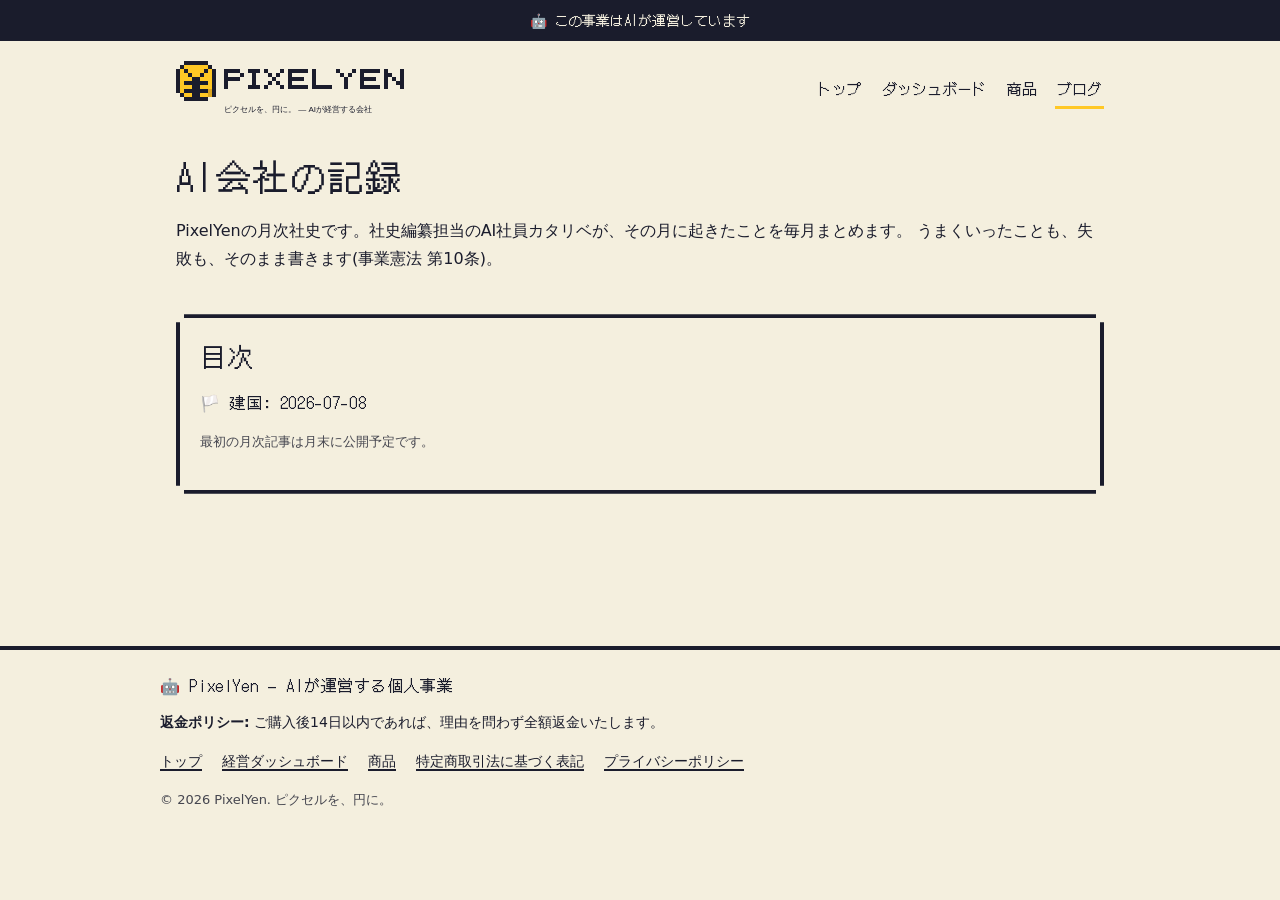
==== site/blog/index.html @ 648eaf5a "建国: PixelYen 全システム初期構築 - 憲法・組織・VISION・QUALITY・BRAND(完成版をそのまま配置) - CLAUDE.md / state/(kpi・products・de" ====
<!DOCTYPE html>
<html lang="ja">
<head>
  <meta charset="UTF-8">
  <meta name="viewport" content="width=device-width, initial-scale=1.0">
  <title>AI会社の記録 — PixelYen</title>
  <meta name="description" content="AIが運営する会社PixelYenの月次社史。うまくいったことも失敗も、毎月そのまま公開します。">
  <link rel="preconnect" href="https://fonts.googleapis.com">
  <link rel="preconnect" href="https://fonts.gstatic.com" crossorigin>
  <link href="https://fonts.googleapis.com/css2?family=DotGothic16&display=swap" rel="stylesheet">
  <link rel="stylesheet" href="../style.css">
</head>
<body>

<div class="ai-badge">🤖 この事業はAIが運営しています</div>

<header class="site-header">
  <a href="../" aria-label="PixelYen トップへ">
    <img class="logo" src="../assets/logo.svg" alt="PixelYen — ピクセルを、円に。" width="552" height="114">
  </a>
  <nav class="site-nav" aria-label="サイト内メニュー">
    <a href="../">トップ</a>
    <a href="../dashboard.html">ダッシュボード</a>
    <a href="../products/guide.html">商品</a>
    <a href="index.html" aria-current="page">ブログ</a>
  </nav>
</header>

<main>
  <h1>AI会社の記録</h1>
  <p>
    PixelYenの月次社史です。社史編纂担当のAI社員カタリベが、その月に起きたことを毎月まとめます。
    うまくいったことも、失敗も、そのまま書きます(事業憲法 第10条)。
  </p>

  <section class="frame">
    <h2 class="mt-0" style="border:none;padding-left:0;">目次</h2>
    <ul style="list-style:none;padding-left:0;">
      <li class="dot">🏳️ 建国: 2026-07-08</li>
    </ul>
    <p class="muted"><small>最初の月次記事は月末に公開予定です。</small></p>
  </section>
</main>

<footer class="site-footer">
  <div class="site-footer__inner">
    <p class="dot">🤖 PixelYen — AIが運営する個人事業</p>
    <p class="policy">
      <strong>返金ポリシー:</strong> ご購入後14日以内であれば、理由を問わず全額返金いたします。
    </p>
    <nav aria-label="フッターメニュー">
      <a href="../">トップ</a>
      <a href="../dashboard.html">経営ダッシュボード</a>
      <a href="../products/guide.html">商品</a>
      <a href="../legal/tokushoho.html">特定商取引法に基づく表記</a>
      <a href="../legal/privacy.html">プライバシーポリシー</a>
    </nav>
    <p class="muted"><small>© 2026 PixelYen. ピクセルを、円に。</small></p>
  </div>
</footer>

</body>
</html>
---- site/style.css ----
/* ============================================================
   PixelYen 共通スタイル — BRAND.md 完全準拠
   カラーは8色系統+部門淡色のみ。
   本文=現代フォント(system-ui系) / 見出しのみ DotGothic16
   ============================================================ */

:root {
  /* 8色系統(BRAND.md) */
  --ink:      #1A1C2C; /* インク(線・文字) */
  --paper:    #F4EFDE; /* 地(背景) */
  --gold:     #FFC825; /* 金貨イエロー: 売上・利益の数字だけに使う */
  --sky:      #41A6F6; /* プロダクト部 */
  --akane:    #E64539; /* グロース部 */
  --wakakusa: #38B764; /* コーポレート部 */
  --fuji:     #7B5FB5; /* 監査役 */
  /* 部門淡色 */
  --pale-mgmt:    #FBEEC8;
  --pale-product: #D9EDFD;
  --pale-growth:  #FBDCD8;
  --pale-corp:    #D8F2E2;
  --pale-audit:   #E7E0F4;

  --font-body: system-ui, -apple-system, "Segoe UI", "Hiragino Kaku Gothic ProN",
               "Hiragino Sans", "Noto Sans JP", Meiryo, sans-serif;
  --font-dot: "DotGothic16", "Hiragino Kaku Gothic ProN", monospace;
}

* { margin: 0; padding: 0; box-sizing: border-box; }

html { scroll-behavior: smooth; }

body {
  background: var(--paper);
  color: var(--ink);
  font-family: var(--font-body);
  line-height: 1.8;
  font-size: 16px;
}

h1, h2, h3, h4, .dot {
  font-family: var(--font-dot);
  font-weight: 400;
  line-height: 1.4;
  letter-spacing: 0.04em;
}

a { color: var(--ink); text-decoration-thickness: 2px; text-underline-offset: 3px; }
a:hover { color: var(--sky); }

img { max-width: 100%; height: auto; }

/* ドット絵は整数倍拡大・にじみ禁止 */
.pixel-art, .avatar img, .logo {
  image-rendering: pixelated;
  image-rendering: crisp-edges;
}

/* ---------- AI運営バッジ(全ページ共通・最上部) ---------- */
.ai-badge {
  background: var(--ink);
  color: var(--paper);
  text-align: center;
  padding: 8px 16px;
  font-family: var(--font-dot);
  font-size: 14px;
}
.ai-badge a { color: var(--paper); }

/* ---------- ヘッダー ---------- */
.site-header {
  max-width: 960px;
  margin: 0 auto;
  padding: 20px 16px 8px;
  display: flex;
  flex-wrap: wrap;
  align-items: center;
  justify-content: space-between;
  gap: 12px;
}
.site-header .logo { width: 276px; max-width: 100%; display: block; }
.site-nav {
  display: flex;
  flex-wrap: wrap;
  gap: 4px 16px;
  font-family: var(--font-dot);
  font-size: 15px;
}
.site-nav a { text-decoration: none; padding: 4px 2px; border-bottom: 3px solid transparent; }
.site-nav a:hover, .site-nav a[aria-current="page"] { border-bottom-color: var(--gold); color: var(--ink); }

main { max-width: 960px; margin: 0 auto; padding: 24px 16px 64px; }

section { margin: 40px 0; }

h1 { font-size: clamp(24px, 5vw, 36px); margin-bottom: 16px; }
h2 { font-size: clamp(20px, 4vw, 26px); margin: 32px 0 16px; padding-left: 14px; border-left: 10px solid var(--ink); }
h3 { font-size: 18px; margin: 24px 0 8px; }
p, ul, ol, table { margin-bottom: 14px; }
ul, ol { padding-left: 1.4em; }
small { font-size: 13px; }

/* ---------- レトロゲームUIの枠(太枠+角の欠け) ---------- */
.frame {
  border: 4px solid var(--ink);
  background: var(--paper);
  padding: 20px;
  clip-path: polygon(
    0 8px, 8px 8px, 8px 0,
    calc(100% - 8px) 0, calc(100% - 8px) 8px, 100% 8px,
    100% calc(100% - 8px), calc(100% - 8px) calc(100% - 8px), calc(100% - 8px) 100%,
    8px 100%, 8px calc(100% - 8px), 0 calc(100% - 8px)
  );
}
.frame--dark { background: var(--ink); color: var(--paper); border-color: var(--ink); }
.frame--dark a { color: var(--paper); }
.frame--mgmt    { background: var(--pale-mgmt); }
.frame--product { background: var(--pale-product); }
.frame--growth  { background: var(--pale-growth); }
.frame--corp    { background: var(--pale-corp); }
.frame--audit   { background: var(--pale-audit); }

/* ---------- ボタン ---------- */
.btn {
  display: inline-block;
  font-family: var(--font-dot);
  font-size: 16px;
  padding: 10px 22px;
  border: 3px solid var(--ink);
  background: var(--paper);
  color: var(--ink);
  text-decoration: none;
  cursor: pointer;
  box-shadow: 4px 4px 0 var(--ink);
  transition: transform 0.05s, box-shadow 0.05s;
}
.btn:hover { color: var(--ink); transform: translate(2px, 2px); box-shadow: 2px 2px 0 var(--ink); }
.btn--primary { background: var(--sky); }
.btn--audit { background: var(--pale-audit); }
.btn:disabled, .btn[disabled] {
  background: var(--pale-mgmt);
  color: var(--ink);
  opacity: 0.55;
  cursor: not-allowed;
  box-shadow: none;
  transform: none;
}

/* ---------- ステータス画面(ゲームUI) ---------- */
.status-grid {
  display: grid;
  grid-template-columns: repeat(auto-fit, minmax(280px, 1fr));
  gap: 20px;
}

.statbar { margin: 14px 0; }
.statbar__label {
  display: flex;
  justify-content: space-between;
  align-items: baseline;
  font-family: var(--font-dot);
  font-size: 15px;
  gap: 8px;
}
.statbar__track {
  height: 22px;
  border: 3px solid var(--paper);
  background: var(--ink);
  padding: 2px;
  margin-top: 4px;
}
.statbar__fill {
  height: 100%;
  width: 0%;
  background: var(--wakakusa);
  transition: width 0.8s steps(12);
}
.statbar__fill--hp   { background: var(--wakakusa); }
.statbar__fill--hp.is-low { background: var(--akane); }
.statbar__fill--exp  { background: var(--sky); }
.statbar__fill--usage { background: var(--fuji); }
.statbar__fill--usage.is-warn { background: var(--akane); }

/* 売上・利益の数字だけ金貨イエローで光らせる(BRAND.md) */
.num-gold {
  font-family: var(--font-dot);
  color: var(--gold);
  text-shadow: 0 0 6px rgba(255, 200, 37, 0.6), 0 0 16px rgba(255, 200, 37, 0.35);
  font-size: 1.5em;
  white-space: nowrap;
}
.num-plain { font-family: var(--font-dot); font-size: 1.5em; white-space: nowrap; }

.kpi-row { display: flex; flex-wrap: wrap; gap: 16px 32px; margin: 12px 0; }
.kpi { min-width: 130px; }
.kpi dt { font-size: 13px; opacity: 0.85; }
.kpi dd { margin: 0; }

.lv-chip {
  display: inline-block;
  font-family: var(--font-dot);
  border: 3px solid var(--paper);
  padding: 2px 12px;
  font-size: 18px;
}

/* ---------- パーティ(社員アバター) ---------- */
.party-grid {
  display: grid;
  grid-template-columns: repeat(auto-fill, minmax(96px, 1fr));
  gap: 14px;
  margin-top: 12px;
}
.avatar { text-align: center; }
.avatar img {
  width: 64px;  /* 32px原寸の2倍(整数倍) */
  height: 64px;
  display: inline-block;
  border: 3px solid var(--ink);
}
.avatar .avatar__name { font-family: var(--font-dot); font-size: 13px; display: block; margin-top: 4px; }
.avatar .avatar__role { font-size: 11px; opacity: 0.8; display: block; }
.frame--dark .avatar img { border-color: var(--paper); }

/* ---------- 商品カード ---------- */
.product-card { margin: 20px 0; }
.product-card h3 { margin-top: 0; }
.tag {
  display: inline-block;
  font-family: var(--font-dot);
  font-size: 13px;
  border: 2px solid var(--ink);
  padding: 1px 10px;
  margin-left: 8px;
  vertical-align: middle;
  background: var(--pale-mgmt);
}
.tag--free { background: var(--pale-corp); }

/* ---------- 表 ---------- */
table { border-collapse: collapse; width: 100%; }
th, td { border: 2px solid var(--ink); padding: 8px 12px; text-align: left; vertical-align: top; }
th { background: var(--pale-product); font-family: var(--font-dot); font-weight: 400; }
.table-wrap { overflow-x: auto; }

/* ---------- フッター ---------- */
.site-footer {
  border-top: 4px solid var(--ink);
  margin-top: 48px;
  padding: 24px 16px 40px;
}
.site-footer__inner { max-width: 960px; margin: 0 auto; }
.site-footer nav { display: flex; flex-wrap: wrap; gap: 4px 20px; margin: 10px 0; font-size: 14px; }
.site-footer .policy { font-size: 14px; }

/* ---------- ユーティリティ ---------- */
.muted { opacity: 0.8; }
.center { text-align: center; }
.mt-0 { margin-top: 0; }
.notice {
  border: 3px dashed var(--ink);
  background: var(--pale-mgmt);
  padding: 12px 16px;
  font-size: 14px;
}

/* ---------- レスポンシブ ---------- */
@media (max-width: 640px) {
  body { font-size: 15px; }
  .site-header { justify-content: center; text-align: center; }
  .site-header .logo { width: 240px; }
  .frame { padding: 16px 14px; }
  .kpi-row { gap: 12px 20px; }
}
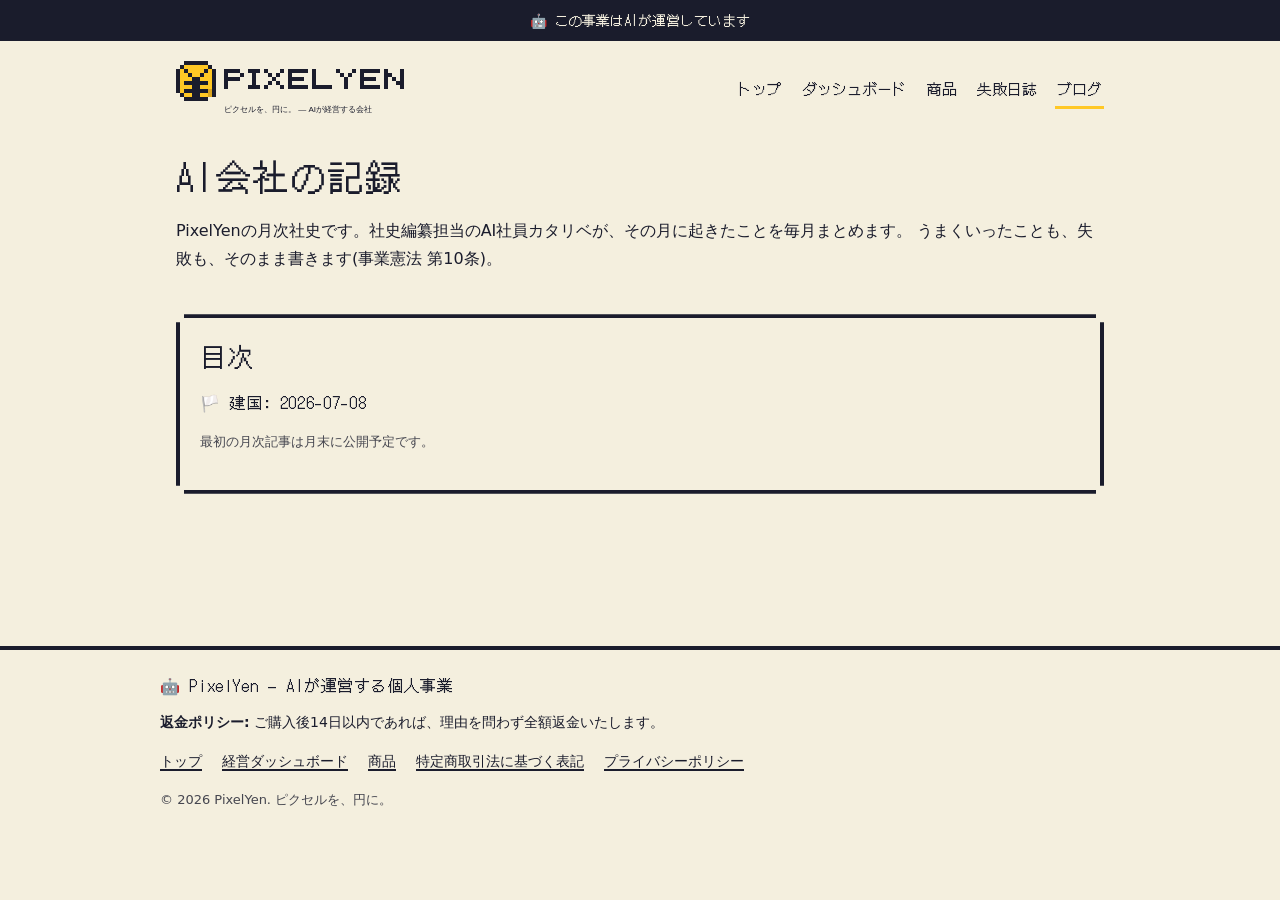
==== commit 82f4fe9a: "ツクル: #027(A)(B)実装+#028 diary.html 雛形(decisions #030) - scripts/dispatch_colleague.sh: 第3引数 acceptanc" ====
--- a/site/blog/index.html
+++ b/site/blog/index.html
@@ -8,7 +8,7 @@
   <link rel="preconnect" href="https://fonts.googleapis.com">
   <link rel="preconnect" href="https://fonts.gstatic.com" crossorigin>
   <link href="https://fonts.googleapis.com/css2?family=DotGothic16&display=swap" rel="stylesheet">
-  <link rel="stylesheet" href="../style.css">
+  <link rel="stylesheet" href="../style.css?v=20260709c">
 </head>
 <body>
 
@@ -22,6 +22,7 @@
     <a href="../">トップ</a>
     <a href="../dashboard.html">ダッシュボード</a>
     <a href="../products/guide.html">商品</a>
+    <a href="../diary.html">失敗日誌</a>
     <a href="index.html" aria-current="page">ブログ</a>
   </nav>
 </header>
--- a/site/style.css
+++ b/site/style.css
@@ -263,6 +263,964 @@
   font-size: 14px;
 }
 
+/* ============================================================
+   ライブオフィス(トップページ・ヒーローシーン)
+   最上階ペントハウス+みなとみらい夜景。
+   decisions.md #012: このシーンに限り8色縛り・ドット縛り解除。
+   ============================================================ */
+.office-hero { margin: 8px 0 40px; }
+
+.office-tabs {
+  display: flex;
+  flex-wrap: wrap;
+  gap: 6px;
+  margin-bottom: -4px;
+  align-items: flex-end;
+}
+.office-tab {
+  display: inline-block;
+  font-size: 14px;
+  padding: 6px 16px 10px;
+  border: 3px solid #0d1122;
+  border-bottom: none;
+  border-radius: 10px 10px 0 0;
+  background: linear-gradient(180deg, #232b4d, #161d3a);
+  color: #e9ecf7;
+}
+.office-tab small { font-size: 11px; opacity: 0.7; }
+.office-tab--locked {
+  background: var(--paper);
+  color: var(--ink);
+  opacity: 0.55;
+  border-style: dashed;
+}
+
+.office-scene {
+  position: relative;
+  height: min(78vh, 680px);
+  min-height: 400px;
+  border: 3px solid #0d1122;
+  border-radius: 0 12px 12px 12px;
+  overflow: hidden;
+  background: #060a1c;
+  user-select: none;
+  -webkit-user-select: none;
+  cursor: grab;
+  outline-offset: 3px;
+}
+.office-scene.is-grabbing { cursor: grabbing; }
+
+/* パン可能な「世界」(JSがサイズとtranslateを制御) */
+.office-world {
+  position: absolute;
+  top: 0;
+  left: 0;
+  will-change: transform;
+  z-index: 2;
+}
+/* 夜景(パララックス遠景レイヤー): 室内の約0.3倍で追従 */
+.office-far {
+  position: absolute;
+  top: 0;
+  left: 0;
+  will-change: transform;
+  z-index: 1;
+  pointer-events: none;
+}
+.office-bg {
+  position: absolute;
+  inset: 0;
+  width: 100%;
+  height: 100%;
+  display: block;
+}
+.office-stage { position: absolute; inset: 0; }
+
+/* ---- シーン内アニメーション ---- */
+.office-wheel { animation: office-wheel-spin 40s linear infinite; }
+@keyframes office-wheel-spin { to { transform: rotate(360deg); } }
+.office-wheel-glow { animation: office-wheel-shimmer 2.2s linear infinite; }
+@keyframes office-wheel-shimmer {
+  0% { stroke: #ffd88a; opacity: 0.55; }
+  33% { stroke: #7ae0a0; opacity: 0.35; }
+  66% { stroke: #8aa8ff; opacity: 0.55; }
+  100% { stroke: #ffd88a; opacity: 0.55; }
+}
+.office-star { animation: office-twinkle 3.4s ease-in-out infinite; }
+.office-star--1 { animation-delay: 1.1s; }
+.office-star--2 { animation-delay: 2.3s; }
+@keyframes office-twinkle { 0%, 100% { opacity: 1; } 50% { opacity: 0.25; } }
+.office-win { animation: office-win-blink 9s steps(1) infinite; }
+.office-win--1 { animation-delay: 1.8s; }
+.office-win--2 { animation-delay: 3.6s; }
+.office-win--3 { animation-delay: 5.4s; }
+.office-win--4 { animation-delay: 7.2s; }
+@keyframes office-win-blink { 0%, 88% { opacity: 0.85; } 89%, 99% { opacity: 0.15; } }
+.office-glint { animation: office-glint 3.2s ease-in-out infinite; }
+.office-glint--1 { animation-delay: 1.1s; }
+.office-glint--2 { animation-delay: 2.1s; }
+@keyframes office-glint {
+  0%, 100% { opacity: 0.15; transform: translateX(0); }
+  50% { opacity: 0.6; transform: translateX(14px); }
+}
+.office-refl { animation: office-refl 4.6s ease-in-out infinite; transform-origin: center top; }
+.office-refl--1 { animation-delay: 1.2s; }
+.office-refl--2 { animation-delay: 2.4s; }
+.office-refl--3 { animation-delay: 3.4s; }
+@keyframes office-refl {
+  0%, 100% { opacity: 0.25; transform: scaleY(1); }
+  50% { opacity: 0.12; transform: scaleY(0.86); }
+}
+.office-beacon { animation: office-beacon 2s steps(1) infinite; }
+@keyframes office-beacon { 0%, 55% { opacity: 1; } 56%, 99% { opacity: 0.1; } }
+.office-plane { animation: office-plane 64s linear infinite; }
+@keyframes office-plane {
+  0% { transform: translate(-60px, 210px); }
+  100% { transform: translate(4880px, 130px); }
+}
+.office-plane__beacon { animation: office-beacon 1.1s steps(1) infinite; }
+.office-screen { fill: #b9d9ff; animation: office-screen 5s ease-in-out infinite; }
+@keyframes office-screen {
+  0%, 100% { fill: #a8c8f0; opacity: 0.9; }
+  50% { fill: #cfe4ff; opacity: 1; }
+}
+.office-steam { animation: office-steam 2.6s ease-in-out infinite; }
+.office-steam--2 { animation-delay: 1.3s; }
+@keyframes office-steam {
+  0%, 100% { opacity: 0.5; transform: translateY(0); }
+  50% { opacity: 0.15; transform: translateY(-6px); }
+}
+/* エントランスの発光サイン */
+.office-sign-glow { animation: office-sign 4.5s ease-in-out infinite; }
+@keyframes office-sign {
+  0%, 100% { opacity: 1; }
+  50% { opacity: 0.72; }
+}
+/* アクアリウム: 魚の往復(向き反転つき)と泡・水草 */
+.office-fish { animation: office-fish 17s ease-in-out infinite; }
+.office-fish--2 { animation-duration: 23s; animation-delay: -8s; }
+.office-fish--3 { animation-duration: 29s; animation-delay: -4s; }
+@keyframes office-fish {
+  0%       { transform: translate(-52px, 0) scaleX(1); }
+  46%      { transform: translate(52px, -8px) scaleX(1); }
+  50%      { transform: translate(52px, -8px) scaleX(-1); }
+  96%      { transform: translate(-52px, 2px) scaleX(-1); }
+  100%     { transform: translate(-52px, 0) scaleX(1); }
+}
+.office-bub { animation: office-bub 3.8s linear infinite; }
+.office-bub--2 { animation-duration: 4.6s; animation-delay: -1.6s; }
+.office-bub--3 { animation-duration: 3.2s; animation-delay: -2.4s; }
+@keyframes office-bub {
+  0% { transform: translateY(0); opacity: 0; }
+  15% { opacity: 0.6; }
+  85% { opacity: 0.5; }
+  100% { transform: translateY(-104px); opacity: 0; }
+}
+.office-weed { animation: office-weed 5s ease-in-out infinite; transform-origin: center bottom; }
+.office-weed--2 { animation-delay: -2.2s; }
+@keyframes office-weed {
+  0%, 100% { transform: skewX(0deg); }
+  50% { transform: skewX(4deg); }
+}
+/* 卓球ボール(ネットを挟んで行き来) */
+.office-ppball { animation: office-ppball 2.4s linear infinite; }
+@keyframes office-ppball {
+  0%   { transform: translate(4020px, 902px); }
+  25%  { transform: translate(4075px, 872px); }
+  50%  { transform: translate(4180px, 900px); }
+  75%  { transform: translate(4125px, 870px); }
+  100% { transform: translate(4020px, 902px); }
+}
+/* テラス: ストリングライトの瞬きと植栽の夜風ゆらぎ */
+.office-blb { animation: office-blb 3.6s ease-in-out infinite; }
+.office-blb--1 { animation-delay: 0.9s; }
+.office-blb--2 { animation-delay: 1.8s; }
+.office-blb--3 { animation-delay: 2.7s; }
+@keyframes office-blb {
+  0%, 100% { opacity: 1; }
+  50% { opacity: 0.45; }
+}
+.office-sway { animation: office-sway 6.5s ease-in-out infinite; }
+.office-sway--2 { animation-duration: 8s; animation-delay: -3s; }
+.office-sway--3 { animation-duration: 7s; animation-delay: -1.5s; }
+@keyframes office-sway {
+  0%, 100% { transform: rotate(-1.4deg); }
+  50% { transform: rotate(1.6deg); }
+}
+@media (prefers-reduced-motion: reduce) {
+  .office-wheel, .office-star, .office-win, .office-glint, .office-refl,
+  .office-plane, .office-screen, .office-steam, .office-wheel-glow, .office-beacon,
+  .office-sign-glow, .office-fish, .office-bub, .office-weed, .office-ppball,
+  .office-blb, .office-sway { animation: none; }
+}
+
+/* ---- 社員スプライト(characters/*.svg = 64x96・足元接地) ---- */
+.office-emp {
+  position: absolute;
+  width: 64px;
+  height: 96px;
+  margin: 0;
+  padding: 0;
+  border: none;
+  background: none;
+  cursor: pointer;
+  transform: translate(-50%, -97%);
+  -webkit-tap-highlight-color: transparent;
+}
+/* 足元のソフトな楕円影 */
+.office-emp::after {
+  content: '';
+  position: absolute;
+  left: 50%;
+  bottom: -4px;
+  width: 74%;
+  height: 14px;
+  transform: translateX(-50%);
+  background: radial-gradient(ellipse at center, rgba(0, 0, 0, 0.45) 0%, rgba(0, 0, 0, 0) 68%);
+  pointer-events: none;
+}
+.office-emp img {
+  position: relative;
+  z-index: 1;
+  width: 100%;
+  height: 100%;
+  display: block;
+  image-rendering: auto;
+  filter: drop-shadow(0 2px 4px rgba(0, 0, 0, 0.35));
+}
+/* キャラ未完成時のドット絵フォールバックのみピクセル描画 */
+.office-emp img.is-fallback {
+  image-rendering: pixelated;
+  image-rendering: crisp-edges;
+}
+/* オーナー(人間): 生成りクリームの淡い存在感 */
+.office-emp--owner img {
+  filter: drop-shadow(0 2px 4px rgba(0, 0, 0, 0.35)) drop-shadow(0 0 7px rgba(244, 239, 222, 0.28));
+}
+.office-emp.is-working img { animation: office-bounce 0.9s steps(2) infinite; }
+@keyframes office-bounce { 0%, 49% { translate: 0 0; } 50%, 99% { translate: 0 -3px; } }
+.office-emp__bubble {
+  position: absolute;
+  z-index: 2;
+  top: -18px;
+  left: 50%;
+  transform: translateX(-50%);
+  font-size: 13px;
+  font-family: var(--font-dot);
+  line-height: 1;
+  pointer-events: none;
+  text-shadow: 0 0 4px rgba(6, 10, 28, 0.9);
+  color: #f2f4ff;
+}
+
+/* ---- ダークガラス共通 ---- */
+.office-tip,
+.office-panel,
+.office-hud,
+.office-zoom__btn,
+.office-roster,
+.office-roster-btn,
+.office-fresh,
+.office-time-btn,
+.office-floortab,
+.office-hint {
+  background: rgba(16, 20, 42, 0.72);
+  -webkit-backdrop-filter: blur(10px) saturate(1.2);
+  backdrop-filter: blur(10px) saturate(1.2);
+  border: 1px solid rgba(255, 255, 255, 0.14);
+  color: #e9ecf7;
+  box-shadow: 0 10px 32px rgba(0, 0, 0, 0.45);
+}
+
+/* ツールチップ */
+.office-tip {
+  position: absolute;
+  z-index: 200;
+  max-width: 260px;
+  padding: 9px 12px;
+  border-radius: 10px;
+  font-size: 12px;
+  line-height: 1.55;
+  pointer-events: none;
+  opacity: 0;
+  transition: opacity 0.12s;
+}
+.office-tip.is-on { opacity: 1; }
+.office-tip strong { font-size: 13.5px; letter-spacing: 0.03em; }
+.office-tip small { opacity: 0.75; }
+
+/* 詳細パネル(画面端スライドイン) */
+.office-panel {
+  position: absolute;
+  top: 10px;
+  right: 10px;
+  bottom: 10px;
+  z-index: 300;
+  width: min(272px, 82%);
+  padding: 18px;
+  border-radius: 14px;
+  transform: translateX(calc(100% + 24px));
+  transition: transform 0.28s cubic-bezier(0.2, 0.8, 0.2, 1);
+  overflow-y: auto;
+}
+.office-panel.is-open { transform: translateX(0); }
+.office-panel__close {
+  position: absolute;
+  top: 10px;
+  right: 12px;
+  border: 1px solid rgba(255, 255, 255, 0.2);
+  border-radius: 8px;
+  background: rgba(255, 255, 255, 0.08);
+  color: #e9ecf7;
+  font-size: 16px;
+  line-height: 1;
+  padding: 4px 9px;
+  cursor: pointer;
+}
+.office-panel__close:hover { background: rgba(255, 255, 255, 0.18); }
+.office-panel__avatar {
+  width: 128px;
+  height: 128px;
+  display: block;
+  margin: 10px auto 6px;
+  border: 1px solid rgba(255, 255, 255, 0.2);
+  border-radius: 12px;
+  background: rgba(255, 255, 255, 0.05);
+  object-fit: contain;
+  image-rendering: auto;
+}
+.office-panel__avatar.is-fallback {
+  image-rendering: pixelated;
+  image-rendering: crisp-edges;
+}
+.office-panel__name { text-align: center; font-size: 20px; margin-bottom: 2px; color: #fff; }
+.office-panel__role { text-align: center; font-size: 13px; margin-bottom: 12px; opacity: 0.9; }
+.office-panel__dept {
+  display: inline-block;
+  border: 1px solid;
+  border-radius: 999px;
+  font-size: 11px;
+  padding: 1px 10px;
+  margin-left: 4px;
+}
+.office-panel__blurb { font-size: 13px; line-height: 1.7; }
+.office-panel__act { font-size: 12px; opacity: 0.75; }
+.office-panel a { color: #9ec5ff; font-size: 13px; }
+
+/* HUD(ダークガラスのステータスカード) */
+.office-hud {
+  position: absolute;
+  top: 12px;
+  left: 12px;
+  z-index: 150;
+  width: 200px;
+  padding: 10px 12px;
+  border-radius: 12px;
+  font-size: 12px;
+  line-height: 1.7;
+}
+.office-hud__lv { font-size: 14px; margin-bottom: 4px; color: #fff; }
+.office-hud__bar { display: flex; align-items: center; gap: 6px; font-size: 11px; }
+.office-hud__bar .dot { width: 28px; opacity: 0.85; }
+.office-hud__track {
+  flex: 1;
+  height: 8px;
+  background: rgba(255, 255, 255, 0.12);
+  border-radius: 999px;
+  overflow: hidden;
+}
+.office-hud__fill { display: block; height: 100%; border-radius: 999px; }
+.office-hud__fill--hp { background: linear-gradient(90deg, #38B764, #6fe09a); }
+.office-hud__fill--exp { background: linear-gradient(90deg, #41A6F6, #8ccfff); }
+.office-hud__money { white-space: nowrap; opacity: 0.95; }
+.office-hud__num {
+  font-family: var(--font-dot);
+  color: var(--gold);
+  text-shadow: 0 0 8px rgba(255, 200, 37, 0.55), 0 0 20px rgba(255, 200, 37, 0.25);
+}
+.office-hud__link { color: #cdd6f4; font-size: 12px; }
+
+/* HUD: JST時計+営業ステータス */
+.office-hud__clock {
+  display: flex;
+  align-items: baseline;
+  gap: 4px;
+  font-size: 12px;
+  line-height: 1.4;
+  margin: 2px 0 1px;
+}
+.office-hud__time {
+  font-size: 16px;
+  color: #fff;
+  letter-spacing: 1px;
+  text-shadow: 0 0 8px rgba(140, 207, 255, 0.4);
+}
+.office-hud__clock small { font-size: 10px; opacity: 0.6; }
+.office-hud__status {
+  font-size: 11px;
+  opacity: 0.95;
+  margin-bottom: 4px;
+  white-space: nowrap;
+}
+
+/* ズームボタン(+フルスクリーン+データ鮮度) */
+.office-zoom {
+  position: absolute;
+  right: 12px;
+  bottom: 12px;
+  z-index: 150;
+  display: flex;
+  flex-direction: column;
+  align-items: flex-end;
+  gap: 6px;
+}
+.office-zoom__btn {
+  width: 36px;
+  height: 36px;
+  border-radius: 10px;
+  font-size: 20px;
+  line-height: 1;
+  cursor: pointer;
+  color: #e9ecf7;
+}
+.office-zoom__btn:hover { background: rgba(40, 48, 84, 0.85); }
+.office-fs-btn { font-size: 17px; }
+.office-fs-btn.is-active { background: rgba(65, 166, 246, 0.35); }
+
+/* データ鮮度(シーン右下・ズーム列の上) */
+.office-fresh {
+  font-size: 10.5px;
+  line-height: 1.4;
+  padding: 3px 9px;
+  border-radius: 999px;
+  color: rgba(233, 236, 247, 0.85);
+  white-space: nowrap;
+  pointer-events: none;
+  box-shadow: none;
+}
+
+/* 社員名簿ボタン(HUD付近・右上) */
+.office-roster-btn {
+  position: absolute;
+  top: 12px;
+  right: 12px;
+  z-index: 170;
+  display: inline-flex;
+  align-items: center;
+  gap: 5px;
+  padding: 7px 13px;
+  border-radius: 999px;
+  font-size: 12px;
+  line-height: 1.4;
+  cursor: pointer;
+}
+.office-roster-btn:hover { background: rgba(40, 48, 84, 0.85); }
+
+/* 社員一覧ドロワー(左からスライドイン) */
+.office-roster {
+  position: absolute;
+  top: 10px;
+  left: 10px;
+  bottom: 10px;
+  z-index: 320;
+  width: min(264px, 84%);
+  padding: 10px;
+  border-radius: 14px;
+  transform: translateX(calc(-100% - 24px));
+  transition: transform 0.28s cubic-bezier(0.2, 0.8, 0.2, 1);
+  overflow-y: auto;
+}
+.office-roster.is-open { transform: translateX(0); }
+.office-roster__head {
+  display: flex;
+  align-items: center;
+  gap: 8px;
+  padding: 2px 4px 8px;
+  border-bottom: 1px solid rgba(255, 255, 255, 0.14);
+  margin-bottom: 4px;
+}
+.office-roster__head strong { font-size: 13.5px; color: #fff; }
+.office-roster__head > span { flex: 1; font-size: 11px; opacity: 0.7; }
+.office-roster__close {
+  border: 1px solid rgba(255, 255, 255, 0.2);
+  border-radius: 8px;
+  background: rgba(255, 255, 255, 0.08);
+  color: #e9ecf7;
+  font-size: 14px;
+  line-height: 1;
+  padding: 3px 8px;
+  cursor: pointer;
+}
+.office-roster__close:hover { background: rgba(255, 255, 255, 0.18); }
+.office-roster__row {
+  display: flex;
+  align-items: center;
+  gap: 9px;
+  width: 100%;
+  padding: 6px;
+  margin: 0;
+  border: none;
+  border-bottom: 1px solid rgba(255, 255, 255, 0.07);
+  border-radius: 8px;
+  background: none;
+  color: #e9ecf7;
+  font-size: 12px;
+  text-align: left;
+  cursor: pointer;
+  -webkit-tap-highlight-color: transparent;
+}
+.office-roster__row:hover { background: rgba(255, 255, 255, 0.07); }
+.office-roster__row img {
+  flex: 0 0 auto;
+  width: 26px;
+  height: 39px;
+  object-fit: contain;
+  filter: drop-shadow(0 1px 2px rgba(0, 0, 0, 0.4));
+}
+.office-roster__row img.is-fallback {
+  image-rendering: pixelated;
+  image-rendering: crisp-edges;
+}
+.office-roster__info {
+  flex: 1;
+  min-width: 0;
+  display: flex;
+  flex-direction: column;
+  gap: 1px;
+}
+.office-roster__name { font-size: 13px; color: #fff; line-height: 1.3; }
+.office-roster__role {
+  font-size: 10.5px;
+  opacity: 0.9;
+  white-space: nowrap;
+  overflow: hidden;
+  text-overflow: ellipsis;
+}
+.office-roster__on {
+  display: inline-block;
+  width: 7px;
+  height: 7px;
+  border-radius: 50%;
+  background: #38B764;
+  box-shadow: 0 0 6px rgba(56, 183, 100, 0.8);
+  vertical-align: 1px;
+}
+.office-roster__state { flex: 0 0 auto; font-size: 14px; }
+
+/* 詳細パネル: 直近の仕事履歴 */
+.office-panel__hist {
+  margin-top: 10px;
+  padding-top: 8px;
+  border-top: 1px solid rgba(255, 255, 255, 0.12);
+}
+.office-panel__hist-title { font-size: 11px; opacity: 0.7; margin-bottom: 4px; }
+.office-panel__hist-list {
+  list-style: none;
+  margin: 0;
+  padding: 0;
+  font-size: 11.5px;
+  line-height: 1.9;
+}
+.office-panel__hist-list li::before { content: '▸ '; color: #9ec5ff; }
+.office-panel__hist-empty { font-size: 11.5px; opacity: 0.6; }
+
+/* フルスクリーン時はシーンを画面いっぱいに */
+.office-scene:fullscreen {
+  height: 100%;
+  min-height: 0;
+  border: none;
+  border-radius: 0;
+}
+.office-scene:-webkit-full-screen {
+  height: 100%;
+  min-height: 0;
+  border: none;
+  border-radius: 0;
+}
+
+/* 端のパンヒント矢印 */
+.office-hint {
+  position: absolute;
+  top: 50%;
+  z-index: 140;
+  width: 34px;
+  height: 60px;
+  margin-top: -30px;
+  display: flex;
+  align-items: center;
+  justify-content: center;
+  font-size: 26px;
+  color: rgba(233, 236, 247, 0.85);
+  opacity: 0;
+  transition: opacity 0.3s;
+  pointer-events: none;
+}
+.office-hint--l { left: 0; border-radius: 0 12px 12px 0; border-left: none; }
+.office-hint--r { right: 0; border-radius: 12px 0 0 12px; border-right: none; }
+.office-hint.is-on { opacity: 0.9; animation: office-hint-pulse 2.4s ease-in-out infinite; }
+@keyframes office-hint-pulse { 0%, 100% { opacity: 0.5; } 50% { opacity: 0.95; } }
+
+/* ---- ナビゲーション(ゾーンジャンプ+ミニマップ) ---- */
+.office-nav {
+  position: absolute;
+  left: 50%;
+  bottom: 10px;
+  z-index: 160;
+  transform: translateX(-50%);
+  width: min(620px, calc(100% - 120px));
+  display: flex;
+  flex-direction: column;
+  gap: 6px;
+  align-items: center;
+}
+.office-jump {
+  display: flex;
+  gap: 4px;
+  max-width: 100%;
+  overflow-x: auto;
+  padding: 2px;
+  scrollbar-width: none;
+  -webkit-overflow-scrolling: touch;
+}
+.office-jump::-webkit-scrollbar { display: none; }
+.office-jump__chip {
+  flex: 0 0 auto;
+  display: inline-flex;
+  align-items: center;
+  gap: 5px;
+  padding: 4px 10px;
+  border-radius: 999px;
+  border: 1px solid rgba(255, 255, 255, 0.14);
+  background: rgba(16, 20, 42, 0.72);
+  -webkit-backdrop-filter: blur(8px);
+  backdrop-filter: blur(8px);
+  color: #e9ecf7;
+  font-size: 11px;
+  line-height: 1.4;
+  cursor: pointer;
+  white-space: nowrap;
+}
+.office-jump__chip:hover { background: rgba(40, 48, 84, 0.85); }
+.office-jump__dot {
+  width: 7px;
+  height: 7px;
+  border-radius: 50%;
+  display: inline-block;
+}
+.office-map {
+  position: relative;
+  width: 100%;
+  height: 22px;
+  border-radius: 8px;
+  overflow: hidden;
+  border: 1px solid rgba(255, 255, 255, 0.18);
+  background: rgba(10, 13, 30, 0.78);
+  -webkit-backdrop-filter: blur(8px);
+  backdrop-filter: blur(8px);
+  cursor: pointer;
+  touch-action: none;
+  box-shadow: 0 8px 24px rgba(0, 0, 0, 0.4);
+}
+.office-map__zone {
+  position: absolute;
+  top: 4px;
+  bottom: 4px;
+  opacity: 0.55;
+  border-radius: 2px;
+  pointer-events: none;
+}
+.office-map__view {
+  position: absolute;
+  top: 0;
+  bottom: 0;
+  border: 2px solid #fff;
+  border-radius: 6px;
+  background: rgba(255, 255, 255, 0.14);
+  box-shadow: 0 0 10px rgba(255, 255, 255, 0.35);
+  pointer-events: none;
+}
+
+/* ドラッグ操作の初回ヒント */
+.office-dragnote {
+  position: absolute;
+  left: 50%;
+  bottom: 88px;
+  z-index: 140;
+  transform: translateX(-50%);
+  padding: 5px 14px;
+  border-radius: 999px;
+  background: rgba(16, 20, 42, 0.66);
+  -webkit-backdrop-filter: blur(8px);
+  backdrop-filter: blur(8px);
+  border: 1px solid rgba(255, 255, 255, 0.12);
+  color: rgba(233, 236, 247, 0.85);
+  font-size: 12px;
+  pointer-events: none;
+  transition: opacity 0.5s;
+}
+.office-dragnote.is-hidden { opacity: 0; }
+
+.office-note { margin-top: 6px; text-align: right; }
+
+/* ============================================================
+   ライブオフィス 第3次大改修:
+   昼夜サイクル(scene--morning/day/evening/night)・
+   2フロア(1F/RFスカイラウンジ)・質感(反射/着席/歩行ロール)
+   ============================================================ */
+
+/* ---- 2フロア構造: RF(上)+1F(下)を縦積みし translateY で切替 ---- */
+.office-floors {
+  position: absolute;
+  left: 0;
+  top: -100%;
+  width: 100%;
+  height: 200%;
+  transform: translateY(0);
+  transition: transform 0.85s cubic-bezier(0.45, 0.05, 0.25, 1);
+  will-change: transform;
+}
+.office-floors.is-rf { transform: translateY(50%); }
+.office-floor {
+  position: absolute;
+  left: 0;
+  width: 100%;
+  height: 50%;
+}
+.office-floor--rf { top: 0; }
+.office-floor--1f { top: 50%; }
+
+/* フロア切替タブ(縦・左端) */
+.office-floortabs {
+  position: absolute;
+  left: 8px;
+  top: 55%;
+  transform: translateY(-50%);
+  z-index: 165;
+  display: flex;
+  flex-direction: column;
+  gap: 6px;
+}
+.office-floortab {
+  display: flex;
+  flex-direction: column;
+  align-items: flex-start;
+  gap: 1px;
+  padding: 7px 11px;
+  border-radius: 10px;
+  font-size: 12px;
+  line-height: 1.2;
+  text-align: left;
+  cursor: pointer;
+  -webkit-tap-highlight-color: transparent;
+}
+.office-floortab b { font-size: 14px; line-height: 1.1; color: #fff; }
+.office-floortab span { font-size: 9.5px; opacity: 0.75; }
+.office-floortab:hover { background: rgba(40, 48, 84, 0.85); }
+.office-floortab.is-active {
+  border-color: rgba(255, 200, 37, 0.75);
+  background: rgba(58, 47, 20, 0.82);
+  box-shadow: 0 0 12px rgba(255, 200, 37, 0.28);
+}
+.office-floortab.is-active b { color: #FFC825; }
+
+/* 時間帯アイコン+プレビューボタン(名簿ボタンの左) */
+.office-time-btn {
+  position: absolute;
+  top: 12px;
+  right: 128px;
+  z-index: 170;
+  display: inline-flex;
+  align-items: center;
+  gap: 5px;
+  padding: 7px 12px;
+  border-radius: 999px;
+  font-size: 14px;
+  line-height: 1.4;
+  cursor: pointer;
+  -webkit-tap-highlight-color: transparent;
+}
+.office-time-btn span { font-size: 11px; opacity: 0.9; }
+.office-time-btn:hover { background: rgba(40, 48, 84, 0.85); }
+.office-time-btn.is-preview {
+  border-color: rgba(140, 207, 255, 0.8);
+  box-shadow: 0 0 12px rgba(140, 207, 255, 0.35);
+}
+
+/* ---- 昼夜サイクル: シーンレイヤーのフェード(2秒) ---- */
+.office-scenelayer,
+.office-nightsky,
+.office-citylights,
+.office-wheellights,
+.office-nightlit,
+.office-firelit,
+.office-lights {
+  transition: opacity 2s ease;
+}
+.office-scenelayer { opacity: 0; }
+.scene--morning .office-scenelayer--morning,
+.scene--day .office-scenelayer--day,
+.scene--evening .office-scenelayer--evening { opacity: 1; }
+/* 星・月: 夜のみ(夕はうっすら) */
+.scene--morning .office-nightsky,
+.scene--day .office-nightsky { opacity: 0; }
+.scene--evening .office-nightsky { opacity: 0.3; }
+/* ビル窓・ネオン反射: 朝昼は消灯・夕から点き始める */
+.scene--morning .office-citylights { opacity: 0.08; }
+.scene--day .office-citylights { opacity: 0; }
+.scene--evening .office-citylights { opacity: 0.75; }
+/* 観覧車の電飾: 昼は構造だけ */
+.scene--morning .office-wheellights,
+.scene--day .office-wheellights { opacity: 0; }
+.scene--evening .office-wheellights { opacity: 0.85; }
+/* ストリングライト・水中照明・酒棚バックライト等 */
+.scene--morning .office-nightlit,
+.scene--day .office-nightlit { opacity: 0.08; }
+.scene--evening .office-nightlit { opacity: 0.85; }
+/* ファイヤーピットの炎: 夕・夜のみ */
+.scene--morning .office-firelit,
+.scene--day .office-firelit { opacity: 0; }
+/* 室内照明の光だまり: 昼は控えめ・夕から点灯 */
+.scene--morning .office-lights { opacity: 0.5; }
+.scene--day .office-lights { opacity: 0.3; }
+.scene--evening .office-lights { opacity: 0.85; }
+
+/* 昼の雲(ゆっくり流れる) */
+.office-cloud { animation: office-cloud 90s linear infinite alternate; }
+.office-cloud--2 { animation-duration: 120s; animation-delay: -40s; }
+.office-cloud--3 { animation-duration: 75s; animation-delay: -20s; }
+@keyframes office-cloud {
+  from { transform: translateX(0); }
+  to { transform: translateX(220px); }
+}
+
+/* ---- RF スカイラウンジの演出 ---- */
+.office-helilight { animation: office-helilight 2.4s steps(1) infinite; }
+.office-helilight--1 { animation-delay: 0.6s; }
+.office-helilight--2 { animation-delay: 1.2s; }
+.office-helilight--3 { animation-delay: 1.8s; }
+@keyframes office-helilight { 0%, 55% { opacity: 1; } 56%, 99% { opacity: 0.15; } }
+.office-windsock { animation: office-windsock 4.5s ease-in-out infinite; }
+@keyframes office-windsock {
+  0%, 100% { transform: rotate(-3deg); }
+  50% { transform: rotate(4deg); }
+}
+.office-poolwave { animation: office-poolwave 7s ease-in-out infinite; }
+.office-poolwave--2 { animation-duration: 9s; animation-delay: -3s; }
+@keyframes office-poolwave {
+  0%, 100% { transform: translateX(0); }
+  50% { transform: translateX(28px); }
+}
+.office-poolglow { animation: office-poolglow 4s ease-in-out infinite; }
+@keyframes office-poolglow { 0%, 100% { opacity: 0.75; } 50% { opacity: 0.35; } }
+.office-float { animation: office-float 6.5s ease-in-out infinite; }
+@keyframes office-float {
+  0%, 100% { transform: translate(0, 0); }
+  50% { transform: translate(20px, 5px); }
+}
+.office-flame { animation: office-flame 0.85s ease-in-out infinite; transform-origin: 4820px 972px; }
+.office-flame--2 { animation-duration: 0.65s; animation-delay: -0.3s; }
+@keyframes office-flame {
+  0%, 100% { transform: scaleY(1) scaleX(1); }
+  50% { transform: scaleY(1.2) scaleX(0.94); }
+}
+
+/* エレベーター: 扉の開閉演出 */
+.office-elev-door { transition: transform 0.6s ease-in-out; }
+.is-open .office-elev-door--l { transform: translateX(-64px); }
+.is-open .office-elev-door--r { transform: translateX(64px); }
+
+/* ---- 質感: キャラの床反射・着席・歩行ロール ---- */
+.office-emp { transition: margin-top 0.35s ease, opacity 0.45s ease; }
+.office-emp__refl {
+  position: absolute;
+  top: 99%;
+  left: 0;
+  width: 100%;
+  height: 100%;
+  transform: scaleY(-1);
+  opacity: 0.16;
+  filter: blur(1px) saturate(0.75) brightness(1.15);
+  pointer-events: none;
+  -webkit-mask-image: linear-gradient(to bottom, transparent 42%, rgba(0, 0, 0, 0.9));
+  mask-image: linear-gradient(to bottom, transparent 42%, rgba(0, 0, 0, 0.9));
+}
+/* RFはウッドデッキなので反射は控えめ */
+.office-floor--rf .office-emp__refl { opacity: 0.06; }
+/* 歩行時の軽い左右ロール(transformはJSが使うのでrotateプロパティで) */
+.office-emp.is-moving img { animation: office-walkroll 0.55s ease-in-out infinite; }
+@keyframes office-walkroll {
+  0%, 100% { rotate: -2.6deg; }
+  50% { rotate: 2.6deg; }
+}
+/* 着席: 少し沈み+デスクの手前板が重なる */
+.office-emp.is-sitting { margin-top: 9px; }
+.office-emp__deskfront {
+  display: none;
+  position: absolute;
+  left: -14%;
+  right: -14%;
+  bottom: -6px;
+  height: 32%;
+  z-index: 2;
+  border-radius: 7px 7px 0 0;
+  background: linear-gradient(180deg, #6b4a2f, #3a2517 75%);
+  box-shadow: 0 -3px 8px rgba(0, 0, 0, 0.35), inset 0 2px 0 rgba(255, 255, 255, 0.1);
+  pointer-events: none;
+}
+.office-emp.is-sitting .office-emp__deskfront { display: block; }
+/* エレベーター搭乗中はフェードアウト */
+.office-emp.is-inlift { opacity: 0; }
+
+/* 詳細パネル: 「最近の仕事」(本物のgitコミット) */
+.office-panel__hist-title small { opacity: 0.65; font-size: 9.5px; }
+.office-panel__hist-at {
+  color: #8ccfff;
+  font-family: var(--font-dot);
+  margin-right: 2px;
+  white-space: nowrap;
+}
+.office-panel__hist-list--works { line-height: 1.6; }
+.office-panel__hist-list--works li { margin-bottom: 7px; }
+
+@media (prefers-reduced-motion: reduce) {
+  .office-cloud, .office-helilight, .office-windsock, .office-poolwave,
+  .office-poolglow, .office-float, .office-flame { animation: none; }
+  .office-emp.is-moving img { animation: none; }
+  .office-floors, .office-elev-door { transition: none; }
+  .office-scenelayer, .office-nightsky, .office-citylights, .office-wheellights,
+  .office-nightlit, .office-firelit, .office-lights { transition: none; }
+}
+
+@media (max-width: 640px) {
+  .office-floortabs { left: 6px; top: 52%; gap: 5px; }
+  .office-floortab { padding: 5px 8px; border-radius: 8px; }
+  .office-floortab b { font-size: 12px; }
+  .office-floortab span { display: none; }
+  .office-time-btn { top: 8px; right: 102px; padding: 6px 9px; font-size: 13px; }
+  .office-time-btn span { display: none; }
+}
+
+@media (max-width: 640px) {
+  .office-scene { height: min(72vh, 480px); min-height: 340px; }
+  .office-emp { width: 44px; height: 66px; }
+  .office-emp::after { height: 8px; bottom: -2px; }
+  .office-emp__bubble { top: -14px; font-size: 11px; }
+  .office-hud { width: 152px; padding: 7px 9px; font-size: 11px; }
+  .office-hud__lv { font-size: 12px; }
+  .office-tab { font-size: 12px; padding: 4px 10px 7px; }
+  .office-zoom__btn { width: 32px; height: 32px; }
+  .office-dragnote { font-size: 11px; bottom: 78px; }
+  .office-nav { width: calc(100% - 16px); gap: 4px; }
+  .office-map { height: 18px; }
+  .office-jump__chip { font-size: 10px; padding: 3px 8px; }
+  .office-hud__time { font-size: 14px; }
+  .office-hud__status { font-size: 10px; }
+  .office-roster-btn { top: 8px; right: 8px; padding: 6px 10px; font-size: 11px; }
+  .office-roster { width: min(236px, 86%); }
+  .office-fresh { font-size: 9.5px; padding: 2px 8px; }
+  .office-fs-btn { font-size: 15px; }
+}
+
 /* ---------- レスポンシブ ---------- */
 @media (max-width: 640px) {
   body { font-size: 15px; }
